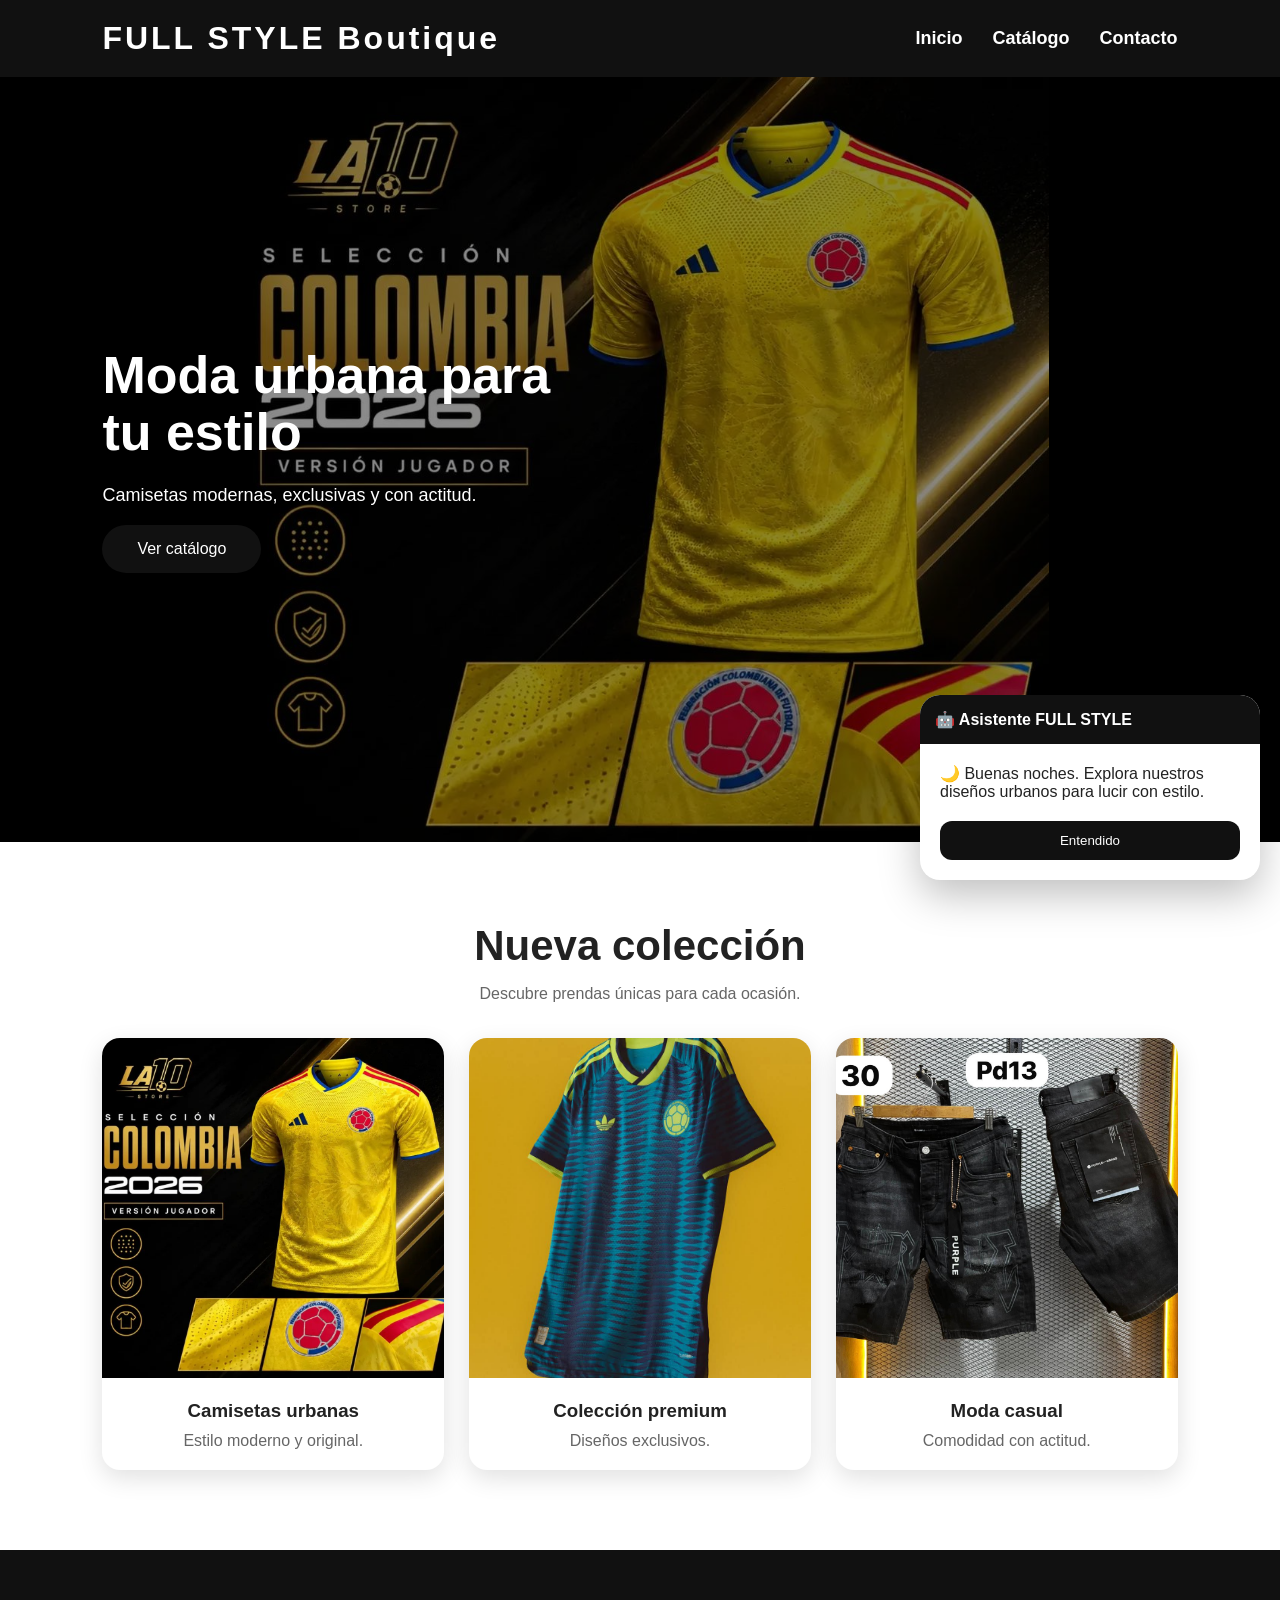
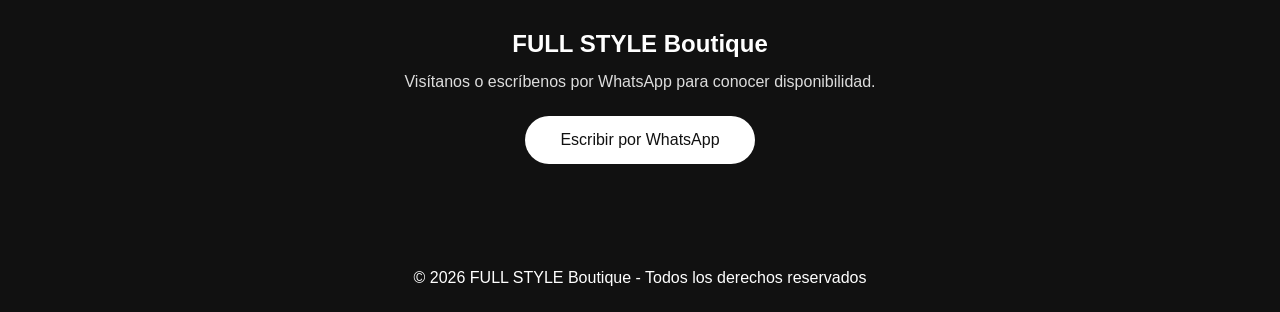
==== index.html @ 691bf856 "FULL STYLE Boutique" ====
<!DOCTYPE html>
<html lang="es">
<head>
  <meta charset="UTF-8">

  <title>FULL STYLE Boutique | Moda Urbana y Camisetas Exclusivas</title>

  <meta name="viewport" content="width=device-width, initial-scale=1.0">

  <meta name="description" content="FULL STYLE Boutique ofrece moda urbana, camisetas premium, conjuntos y prendas exclusivas con estilo moderno, calidad y actitud.">

  <meta name="keywords" content="FULL STYLE, boutique, moda urbana, camisetas premium, ropa urbana, camisetas Colombia, ropa exclusiva, tienda de ropa">

  <meta name="author" content="FULL STYLE Boutique">

  <meta property="og:title" content="FULL STYLE Boutique | Moda Urbana">
  <meta property="og:description" content="Camisetas modernas, exclusivas y con actitud. Descubre la nueva colección FULL STYLE.">
  <meta property="og:image" content="imagen/54.jpeg">
  <meta property="og:type" content="website">

  <link rel="icon" type="image/jpeg" href="imagen/54.jpeg">

  <link rel="stylesheet" href="css/style.css">
</head>
<body>

<header class="header">
  <nav class="navbar">

    <h1>FULL STYLE Boutique</h1>

    <button class="menu-toggle" onclick="toggleMenu()" aria-label="Abrir menú">
      ☰
    </button>

    <ul id="menu">
      <li><a href="index.html">Inicio</a></li>
      <li><a href="catalogo.html">Catálogo</a></li>
      <li><a href="contacto.html">Contacto</a></li>
    </ul>

  </nav>

  <section class="hero">

    <div class="slider">

      <img class="slide active" src="imagen/54.jpeg" alt="Nueva colección FULL STYLE Boutique">

      <img class="slide" src="imagen/53.jpeg" alt="Moda urbana FULL STYLE">

      <img class="slide" src="imagen/52.jpeg" alt="Camisetas premium FULL STYLE">

    </div>

    <div class="hero-content">

      <h2>Moda urbana para tu estilo</h2>

      <p>
        Camisetas modernas, exclusivas y con actitud.
      </p>

      <a href="catalogo.html" class="btn">
        Ver catálogo
      </a>

    </div>

  </section>
</header>

<main>

  <section class="section">
    <h2>Nueva colección</h2>
    <p>Descubre prendas únicas para cada ocasión.</p>

    <div class="cards">

      <div class="card">
        <img src="imagen/54.jpeg" alt="Camisetas urbanas FULL STYLE">
        <h3>Camisetas urbanas</h3>
        <p>Estilo moderno y original.</p>
      </div>

      <div class="card">
        <img src="imagen/53.jpeg" alt="Colección premium FULL STYLE">
        <h3>Colección premium</h3>
        <p>Diseños exclusivos.</p>
      </div>

      <div class="card">
        <img src="imagen/49.jpeg" alt="Moda casual FULL STYLE">
        <h3>Moda casual</h3>
        <p>Comodidad con actitud.</p>
      </div>

    </div>
  </section>

  <section class="promo">
    <h2>FULL STYLE Boutique</h2>
    <p>Visítanos o escríbenos por WhatsApp para conocer disponibilidad.</p>

    <a class="btn" href="https://wa.me/573104534653?text=Hola%20FULL%20STYLE,%20quiero%20más%20información" target="_blank">
      Escribir por WhatsApp
    </a>
  </section>

</main>

<footer>
  <p>© 2026 FULL STYLE Boutique - Todos los derechos reservados</p>
</footer>

<script src="js/main.js"></script>
</body>
</html>
---- css/style.css ----
* {
  margin: 0;
  padding: 0;
  box-sizing: border-box;
  font-family: Arial, sans-serif;
}

html {
  scroll-behavior: smooth;
}

body {
  background: #fff;
  color: #222;
  overflow-x: hidden;
}

/* =========================
   NAVBAR
========================= */

.navbar {
  width: 100%;
  background: #111;
  padding: 20px 8%;
  display: flex;
  justify-content: space-between;
  align-items: center;
  position: relative;
  z-index: 1000;
}

.navbar h1 {
  color: #fff;
  font-size: 32px;
  letter-spacing: 3px;
}

.navbar ul {
  display: flex;
  list-style: none;
  gap: 30px;
}

.navbar ul li a {
  color: #fff;
  text-decoration: none;
  font-size: 18px;
  font-weight: bold;
  transition: .3s;
}

.navbar ul li a:hover {
  opacity: .7;
}

.menu-toggle {
  display: none;
  background: none;
  border: none;
  color: #fff;
  font-size: 32px;
  cursor: pointer;
}

/* =========================
   HERO
========================= */

.hero {
  position: relative;
  height: 85vh;
  overflow: hidden;
}

.slider {
  position: absolute;
  inset: 0;
}

.slide {
  position: absolute;
  width: 100%;
  height: 100%;
  object-fit: contain;
  object-position: center;
  opacity: 0;
  transition: opacity 1s ease;
  background: #000;
}

.slide.active {
  opacity: 1;
}

.hero::before {
  content: "";
  position: absolute;
  inset: 0;
  background: rgba(0,0,0,.45);
  z-index: 1;
}

.hero-content {
  position: absolute;
  left: 8%;
  top: 50%;
  transform: translateY(-50%);
  z-index: 2;
  max-width: 500px;
  color: #fff;
}

.hero-content h1 {
  font-size: 20px;
  margin-bottom: 10px;
  color: #ddd;
}

.hero-content h2 {
  font-size: 52px;
  line-height: 1.1;
  margin-bottom: 20px;
}

.hero-content p {
  font-size: 18px;
  line-height: 1.6;
  margin-bottom: 15px;
}

/* =========================
   BOTONES
========================= */

.btn,
.btn-small {
  display: inline-block;
  background: #111;
  color: #fff;
  text-decoration: none;
  border-radius: 30px;
  transition: .3s;
}

.btn {
  padding: 15px 35px;
}

.btn-small {
  padding: 10px 20px;
}

.btn:hover,
.btn-small:hover {
  opacity: .85;
}

/* =========================
   SECCIONES
========================= */

.section {
  padding: 80px 8%;
  text-align: center;
}

.section h2 {
  font-size: 42px;
  margin-bottom: 15px;
}

.section p {
  color: #666;
  margin-bottom: 35px;
}

/* =========================
   PRODUCTOS
========================= */

.cards {
  display: grid;
  grid-template-columns: repeat(auto-fit, minmax(280px,1fr));
  gap: 25px;
}

.card {
  background: #fff;
  border-radius: 18px;
  overflow: hidden;
  box-shadow: 0 8px 25px rgba(0,0,0,.12);
  transition: .3s;
}

.card:hover {
  transform: translateY(-8px);
}

.card img {
  width: 100%;
  height: 340px;
  object-fit: cover;
}

.card h3 {
  margin: 18px 0 10px;
}

.card p {
  padding: 0 15px;
  margin-bottom: 20px;
}

.card .btn-small {
  margin-bottom: 20px;
}

/* =========================
   PROMOCIÓN
========================= */

.promo {
  background: #111;
  color: #fff;
  text-align: center;
  padding: 80px 8%;
}

.promo h2 {
  margin-bottom: 15px;
}

.promo p {
  margin-bottom: 25px;
  color: #ddd;
}

.promo .btn {
  background: #fff;
  color: #111;
}

/* =========================
   CONTACTO
========================= */

.contacto {
  background: #f8f8f8;
}

.contact-box {
  background: #fff;
  max-width: 650px;
  margin: auto;
  padding: 40px;
  border-radius: 18px;
  box-shadow: 0 10px 25px rgba(0,0,0,.08);
}

.contact-box p {
  margin-bottom: 20px;
  font-size: 18px;
  color: #444;
}

.contact-box strong {
  color: #111;
}

/* =========================
   FOOTER
========================= */

footer {
  background: #111;
  color: #fff;
  text-align: center;
  padding: 25px;
}

/* =========================
   IA
========================= */

#ia-fullstyle {
  position: fixed;
  right: 20px;
  bottom: 20px;
  z-index: 9999;
}

.ia-card {
  width: 340px;
  background: #fff;
  border-radius: 20px;
  overflow: hidden;
  box-shadow: 0 15px 40px rgba(0,0,0,.25);
}

.ia-header {
  background: #111;
  color: #fff;
  padding: 15px;
  font-weight: bold;
}

.ia-body {
  padding: 20px;
}

.ia-footer {
  padding: 0 20px 20px;
}

.ia-button {
  width: 100%;
  padding: 12px;
  border: none;
  background: #111;
  color: #fff;
  border-radius: 12px;
  cursor: pointer;
}

.ia-button:hover {
  opacity: .85;
}

/* =========================
   ANIMACIÓN
========================= */

@keyframes iaEntrada {
  from {
    opacity: 0;
    transform: translateY(50px);
  }

  to {
    opacity: 1;
    transform: translateY(0);
  }
}

/* =========================
   RESPONSIVE
========================= */

@media (max-width: 768px) {

  .navbar {
    flex-wrap: wrap;
  }

  .navbar h1 {
    font-size: 24px;
  }

  .menu-toggle {
    display: block;
  }

  #menu {
    display: none;
    width: 100%;
    flex-direction: column;
    text-align: center;
    gap: 15px;
    margin-top: 15px;
  }

  #menu.active {
    display: flex;
  }

  .hero {
    height: 75vh;
  }

  .hero-content {
    left: 5%;
    right: 5%;
    top: auto;
    bottom: 40px;
    transform: none;
    text-align: center;
  }

  .hero-content h2 {
    font-size: 34px;
  }

  .hero-content p {
    font-size: 16px;
  }

  .cards {
    grid-template-columns: 1fr;
  }

  .contact-box {
    padding: 25px;
  }

  #ia-fullstyle {
    left: 15px;
    right: 15px;
    bottom: 15px;
  }

  .ia-card {
    width: 100%;
  }
}
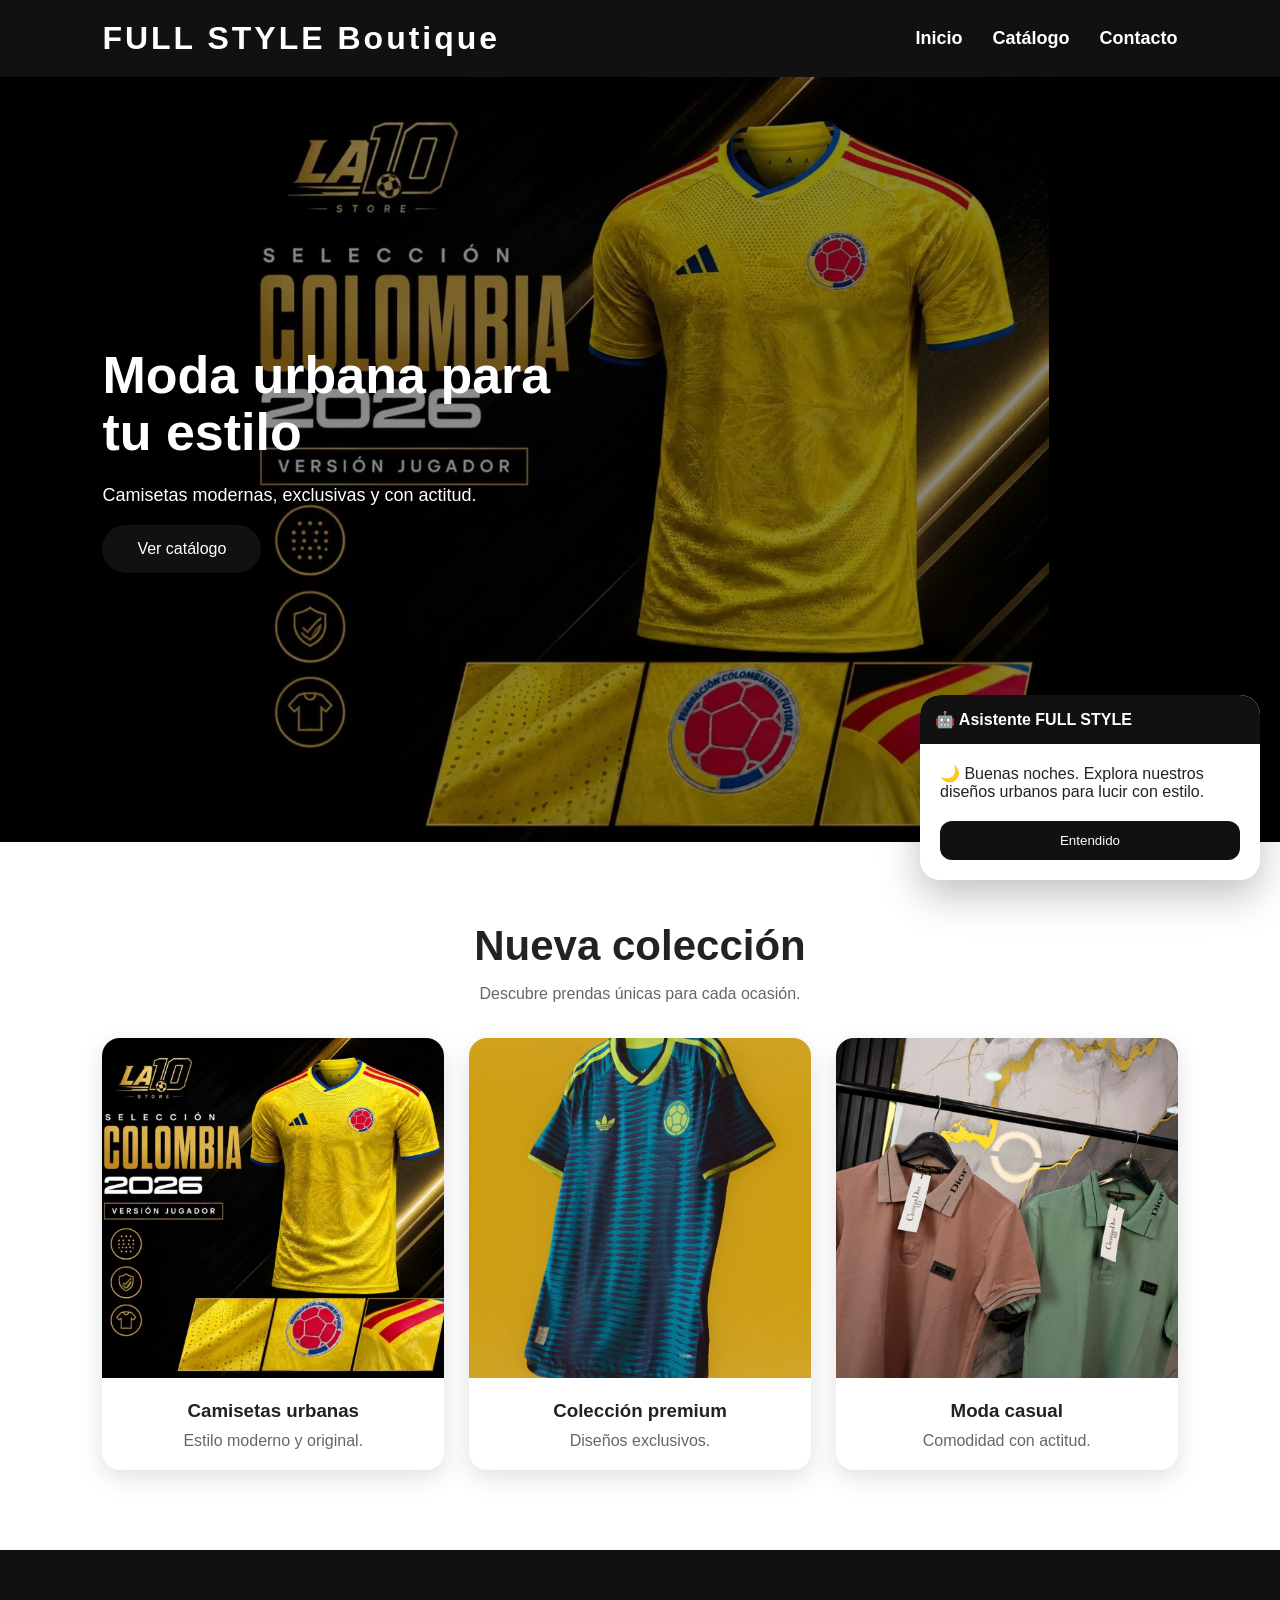
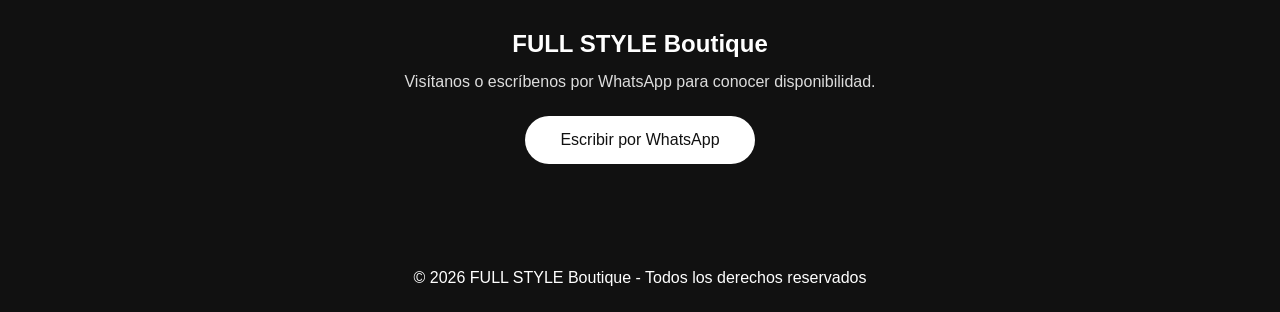
==== commit d0d7cec3: "Actualizar FULL STYLE" ====
--- a/index.html
+++ b/index.html
@@ -49,7 +49,7 @@
 
       <img class="slide" src="imagen/53.jpeg" alt="Moda urbana FULL STYLE">
 
-      <img class="slide" src="imagen/52.jpeg" alt="Camisetas premium FULL STYLE">
+      <img class="slide" src="imagen/55.jpeg" alt="Camisetas premium FULL STYLE">
 
     </div>
 
@@ -91,7 +91,7 @@
       </div>
 
       <div class="card">
-        <img src="imagen/49.jpeg" alt="Moda casual FULL STYLE">
+        <img src="imagen/55.jpeg" alt="Moda casual FULL STYLE">
         <h3>Moda casual</h3>
         <p>Comodidad con actitud.</p>
       </div>
